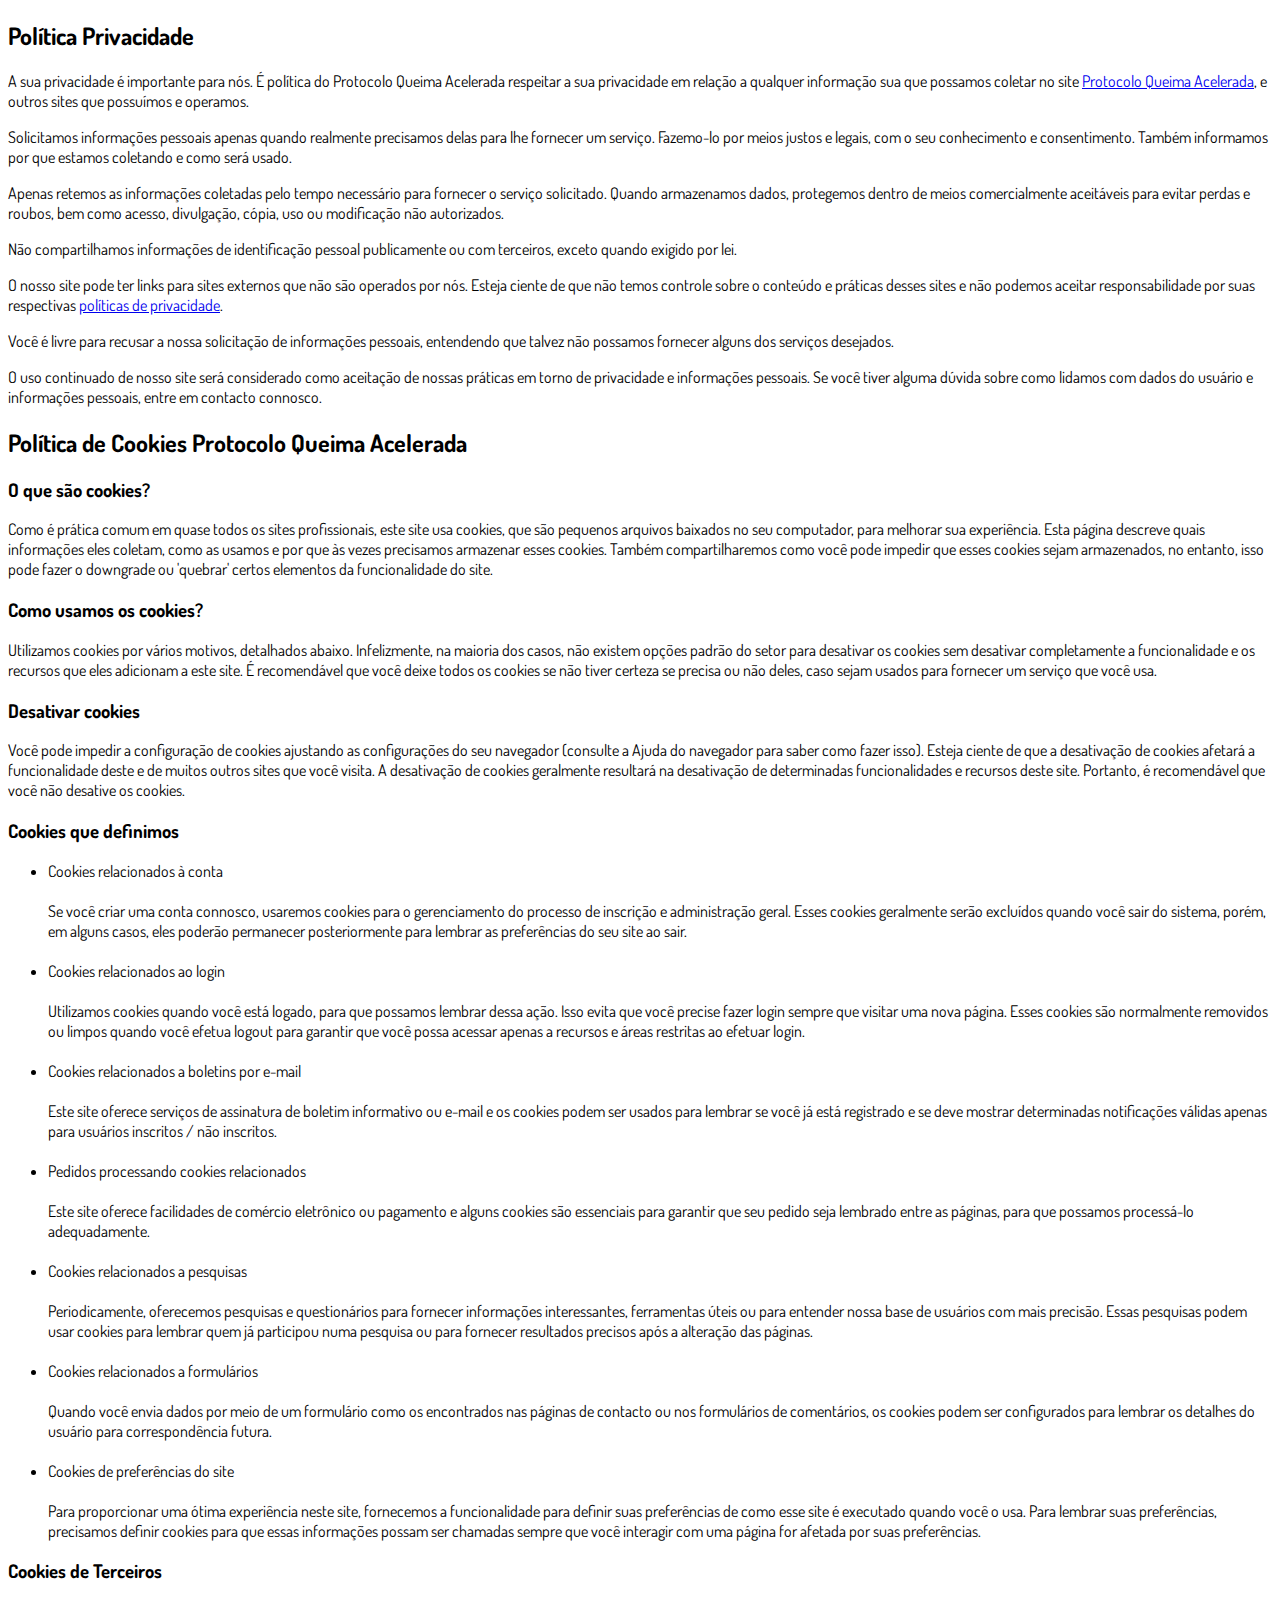
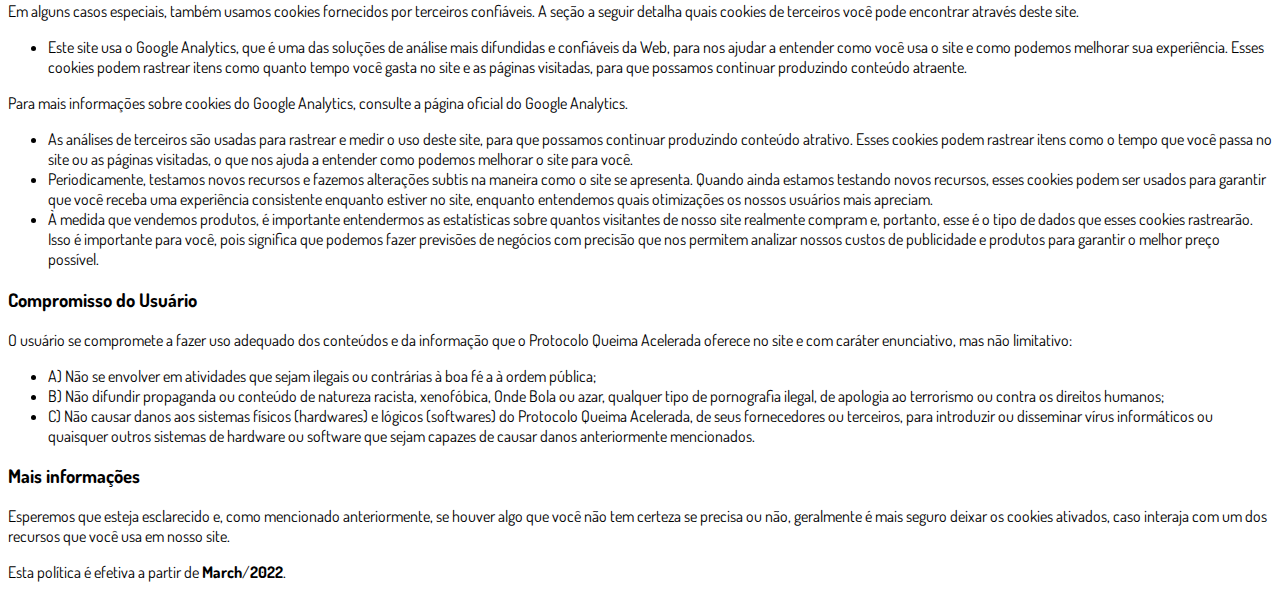
==== privacidade.html @ 5c87502e "Add files via upload" ====
<!DOCTYPE html>
<html lang="pt-br">
  <head>
    <meta charset="utf-8">
    <meta name="viewport" content="width=device-width, initial-scale=1, shrink-to-fit=no">

    <link rel="stylesheet" href="https://stackpath.bootstrapcdn.com/bootstrap/4.1.3/css/bootstrap.min.css" integrity="sha384-MCw98/SFnGE8fJT3GXwEOngsV7Zt27NXFoaoApmYm81iuXoPkFOJwJ8ERdknLPMO" crossorigin="anonymous">

    <link rel="preconnect" href="https://fonts.googleapis.com">
    <link rel="preconnect" href="https://fonts.gstatic.com" crossorigin>
    <link href="https://fonts.googleapis.com/css2?family=Dosis:wght@200;300;400;500;600;700;800&display=swap" rel="stylesheet">
    
    <!-- Ícone da Página -->
    <link rel="shortcut icon" type="image/jpg" href="./assets/img/favicon.png">

    <!-- Título da Página -->
    <title>Política de Privacidade | Protocolo Queima Acelerada</title>
    
    <style type="text/css">
      body {
        font-family: 'Dosis', sans-serif;
      }
    </style>

  </head>
  <body>
    
    <div class="container py-5">
      <div class="row justify-content-center">
        <div class="col-lg-8">
          <h2>Política Privacidade</h2>                    <p>A sua privacidade é importante para nós. É política do Protocolo Queima Acelerada respeitar a sua privacidade em relação a qualquer informação sua que possamos coletar no site <a href="#">Protocolo Queima Acelerada</a>, e outros sites que possuímos e operamos.</p>                    <p>Solicitamos informações pessoais apenas quando realmente precisamos delas para lhe fornecer um serviço. Fazemo-lo por meios justos e legais, com o seu conhecimento e consentimento. Também informamos por que estamos coletando e como será usado.                    </p>                    <p>Apenas retemos as informações coletadas pelo tempo necessário para fornecer o serviço solicitado. Quando armazenamos dados, protegemos dentro de meios comercialmente aceitáveis ​​para evitar perdas e roubos, bem como acesso, divulgação, cópia, uso ou                        modificação não autorizados.</p>                    <p>Não compartilhamos informações de identificação pessoal publicamente ou com terceiros, exceto quando exigido por lei.</p>                    <p>O nosso site pode ter links para sites externos que não são operados por nós. Esteja ciente de que não temos controle sobre o conteúdo e práticas desses sites e não podemos aceitar responsabilidade por suas respectivas <a href='https://politicaprivacidade.com' target='_BLANK'>políticas de privacidade</a>.                    </p>                    <p>Você é livre para recusar a nossa solicitação de informações pessoais, entendendo que talvez não possamos fornecer alguns dos serviços desejados.</p>                    <p>O uso continuado de nosso site será considerado como aceitação de nossas práticas em torno de privacidade e informações pessoais. Se você tiver alguma dúvida sobre como lidamos com dados do usuário e informações pessoais, entre em contacto connosco.</p>                    <h2>Política de Cookies Protocolo Queima Acelerada</h2>                    <h3>O que são cookies?</h3>                    <p>Como é prática comum em quase todos os sites profissionais, este site usa cookies, que são pequenos arquivos baixados no seu computador, para melhorar sua experiência. Esta página descreve quais informações eles coletam, como as usamos e por que às vezes                        precisamos armazenar esses cookies. Também compartilharemos como você pode impedir que esses cookies sejam armazenados, no entanto, isso pode fazer o downgrade ou 'quebrar' certos elementos da funcionalidade do site.</p>                    <h3>Como usamos os cookies?</h3>                    <p>Utilizamos cookies por vários motivos, detalhados abaixo. Infelizmente, na maioria dos casos, não existem opções padrão do setor para desativar os cookies sem desativar completamente a funcionalidade e os recursos que eles adicionam a este site. É recomendável                        que você deixe todos os cookies se não tiver certeza se precisa ou não deles, caso sejam usados ​​para fornecer um serviço que você usa.</p>                    <h3>Desativar cookies</h3>                    <p>Você pode impedir a configuração de cookies ajustando as configurações do seu navegador (consulte a Ajuda do navegador para saber como fazer isso). Esteja ciente de que a desativação de cookies afetará a funcionalidade deste e de muitos outros sites que                        você visita. A desativação de cookies geralmente resultará na desativação de determinadas funcionalidades e recursos deste site. Portanto, é recomendável que você não desative os cookies.</p>                    <h3>Cookies que definimos</h3>                    <ul>                        <li>                            Cookies relacionados à conta<br><br> Se você criar uma conta connosco, usaremos cookies para o gerenciamento do processo de inscrição e administração geral. Esses cookies geralmente serão excluídos quando você sair do sistema, porém, em alguns                            casos, eles poderão permanecer posteriormente para lembrar as preferências do seu site ao sair.<br><br>                        </li>                        <li>                            Cookies relacionados ao login<br><br> Utilizamos cookies quando você está logado, para que possamos lembrar dessa ação. Isso evita que você precise fazer login sempre que visitar uma nova página. Esses cookies são normalmente removidos ou limpos                            quando você efetua logout para garantir que você possa acessar apenas a recursos e áreas restritas ao efetuar login.<br><br>                        </li>                        <li>                            Cookies relacionados a boletins por e-mail<br><br> Este site oferece serviços de assinatura de boletim informativo ou e-mail e os cookies podem ser usados ​​para lembrar se você já está registrado e se deve mostrar determinadas notificações                            válidas apenas para usuários inscritos / não inscritos.<br><br>                        </li>                        <li>                            Pedidos processando cookies relacionados<br><br> Este site oferece facilidades de comércio eletrônico ou pagamento e alguns cookies são essenciais para garantir que seu pedido seja lembrado entre as páginas, para que possamos processá-lo adequadamente.<br><br>                        </li>                        <li>                            Cookies relacionados a pesquisas<br><br> Periodicamente, oferecemos pesquisas e questionários para fornecer informações interessantes, ferramentas úteis ou para entender nossa base de usuários com mais precisão. Essas pesquisas podem usar cookies                            para lembrar quem já participou numa pesquisa ou para fornecer resultados precisos após a alteração das páginas.<br><br>                        </li>                        <li>                            Cookies relacionados a formulários<br><br> Quando você envia dados por meio de um formulário como os encontrados nas páginas de contacto ou nos formulários de comentários, os cookies podem ser configurados para lembrar os detalhes do usuário                            para correspondência futura.<br><br>                        </li>                        <li>                            Cookies de preferências do site<br><br> Para proporcionar uma ótima experiência neste site, fornecemos a funcionalidade para definir suas preferências de como esse site é executado quando você o usa. Para lembrar suas preferências, precisamos                            definir cookies para que essas informações possam ser chamadas sempre que você interagir com uma página for afetada por suas preferências.<br>                        </li>                    </ul>                    <h3>Cookies de Terceiros</h3>                    <p>Em alguns casos especiais, também usamos cookies fornecidos por terceiros confiáveis. A seção a seguir detalha quais cookies de terceiros você pode encontrar através deste site.</p>                    <ul>                        <li>                            Este site usa o Google Analytics, que é uma das soluções de análise mais difundidas e confiáveis ​​da Web, para nos ajudar a entender como você usa o site e como podemos melhorar sua experiência. Esses cookies podem rastrear itens como quanto tempo                            você gasta no site e as páginas visitadas, para que possamos continuar produzindo conteúdo atraente.                        </li>                    </ul>                    <p>Para mais informações sobre cookies do Google Analytics, consulte a página oficial do Google Analytics.</p>                    <ul>                        <li>                            As análises de terceiros são usadas para rastrear e medir o uso deste site, para que possamos continuar produzindo conteúdo atrativo. Esses cookies podem rastrear itens como o tempo que você passa no site ou as páginas visitadas, o que nos ajuda a entender                            como podemos melhorar o site para você.</li>                        <li>                            Periodicamente, testamos novos recursos e fazemos alterações subtis na maneira como o site se apresenta. Quando ainda estamos testando novos recursos, esses cookies podem ser usados ​​para garantir que você receba uma experiência consistente enquanto                            estiver no site, enquanto entendemos quais otimizações os nossos usuários mais apreciam.</li>                        <li>                            À medida que vendemos produtos, é importante entendermos as estatísticas sobre quantos visitantes de nosso site realmente compram e, portanto, esse é o tipo de dados que esses cookies rastrearão. Isso é importante para você, pois significa que podemos                            fazer previsões de negócios com precisão que nos permitem analizar nossos custos de publicidade e produtos para garantir o melhor preço possível.</li>                                            </ul>                    <h3>Compromisso do Usuário</h3>                                <p>O usuário se compromete a fazer uso adequado dos conteúdos e da informação que o Protocolo Queima Acelerada oferece no site e com caráter enunciativo, mas não limitativo:</p>                                        <ul>                        <li>A) Não se envolver em atividades que sejam ilegais ou contrárias à boa fé a à ordem pública;</li>                        <li>B) Não difundir propaganda ou conteúdo de natureza racista, xenofóbica, <a style='color: inherit !important; text-decoration:none !important;' href='https://ondeapostar.pt/onde-da-a-bola/'>Onde Bola</a> ou azar, qualquer tipo de pornografia ilegal, de apologia ao terrorismo ou contra os direitos humanos;</li>                        <li>C) Não causar danos aos sistemas físicos (hardwares) e lógicos (softwares) do Protocolo Queima Acelerada, de seus fornecedores ou terceiros, para introduzir ou disseminar vírus informáticos ou quaisquer outros sistemas de hardware ou software que sejam capazes de causar danos anteriormente mencionados.</li>                    </ul>                                        <h3>Mais informações</h3>                    <p>Esperemos que esteja esclarecido e, como mencionado anteriormente, se houver algo que você não tem certeza se precisa ou não, geralmente é mais seguro deixar os cookies ativados, caso interaja com um dos recursos que você usa em nosso site.</p>                    <p>Esta política é efetiva a partir de <strong>March</strong>/<strong>2022</strong>.</p>
        </div>
      </div>
    </div>

    <script src="https://code.jquery.com/jquery-3.3.1.slim.min.js" integrity="sha384-q8i/X+965DzO0rT7abK41JStQIAqVgRVzpbzo5smXKp4YfRvH+8abtTE1Pi6jizo" crossorigin="anonymous"></script>
    <script src="https://cdnjs.cloudflare.com/ajax/libs/popper.js/1.14.3/umd/popper.min.js" integrity="sha384-ZMP7rVo3mIykV+2+9J3UJ46jBk0WLaUAdn689aCwoqbBJiSnjAK/l8WvCWPIPm49" crossorigin="anonymous"></script>
    <script src="https://stackpath.bootstrapcdn.com/bootstrap/4.1.3/js/bootstrap.min.js" integrity="sha384-ChfqqxuZUCnJSK3+MXmPNIyE6ZbWh2IMqE241rYiqJxyMiZ6OW/JmZQ5stwEULTy" crossorigin="anonymous"></script>
  </body>
</html>
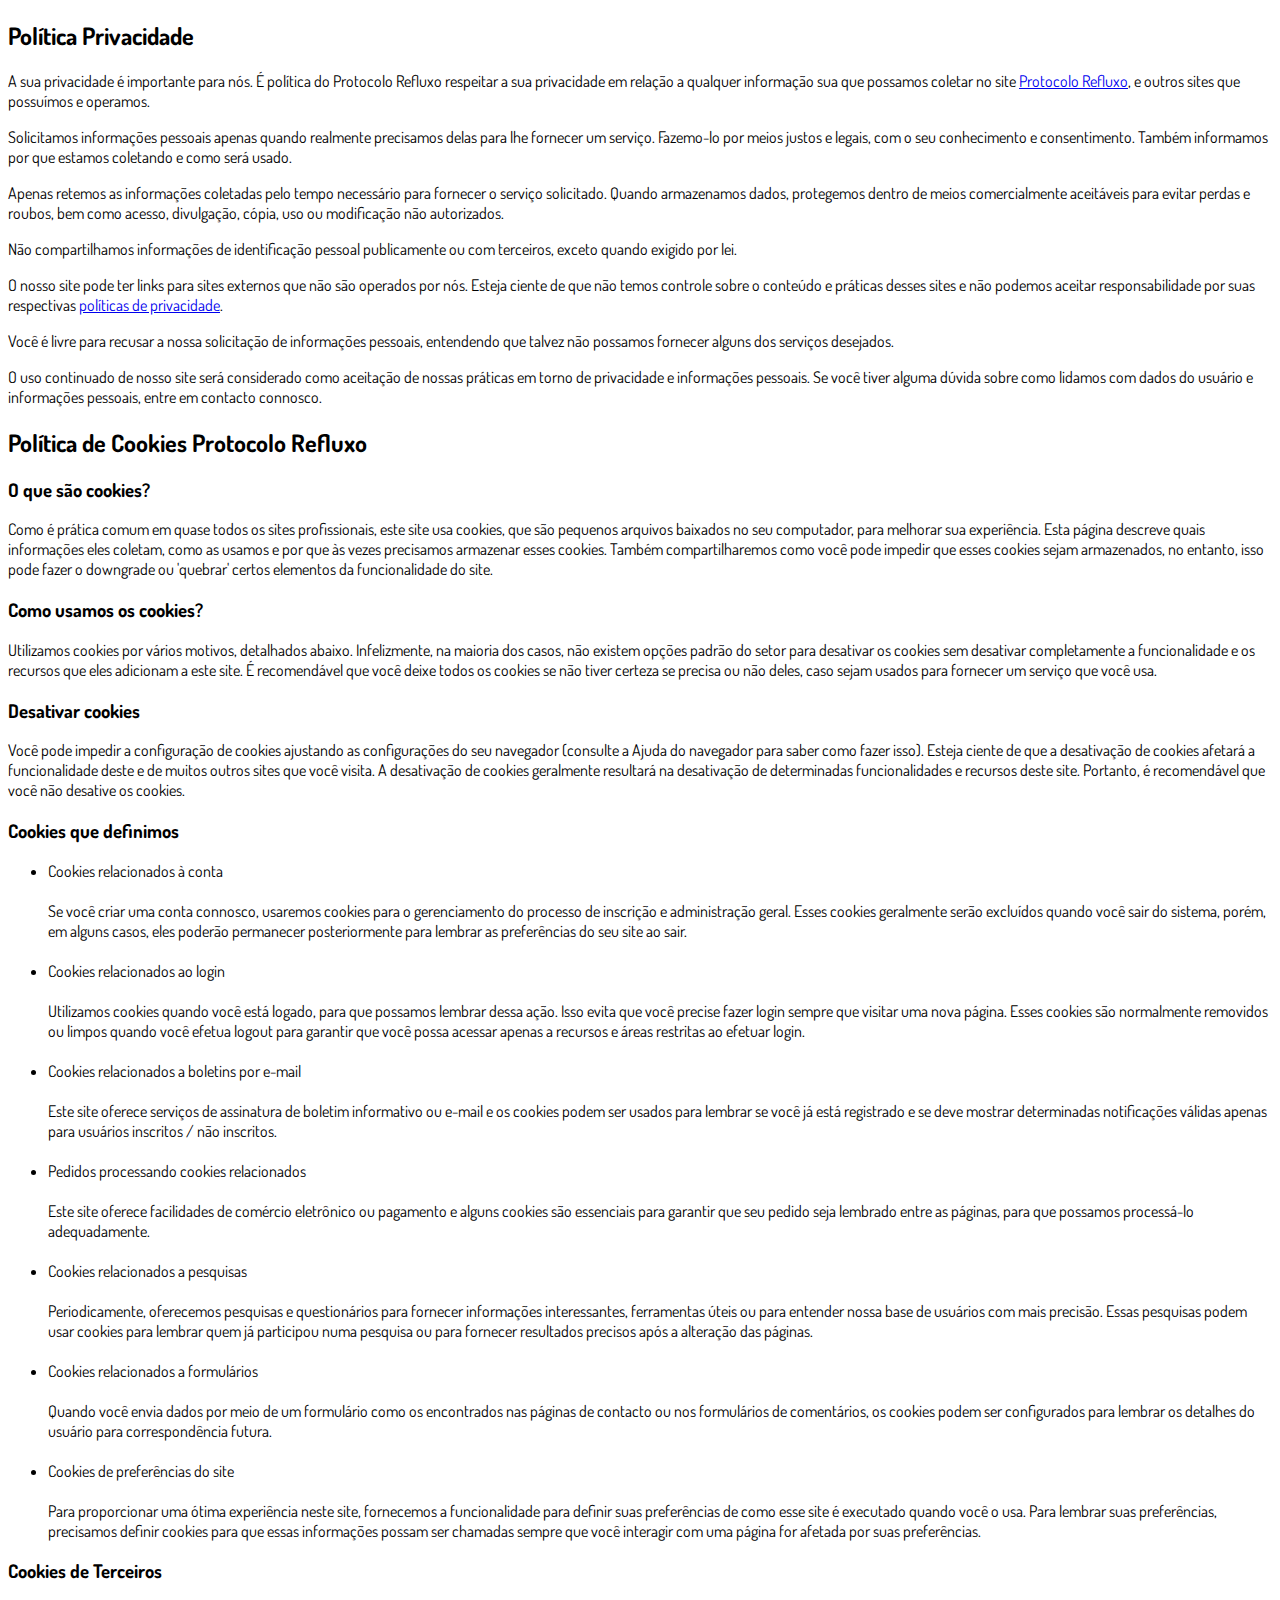
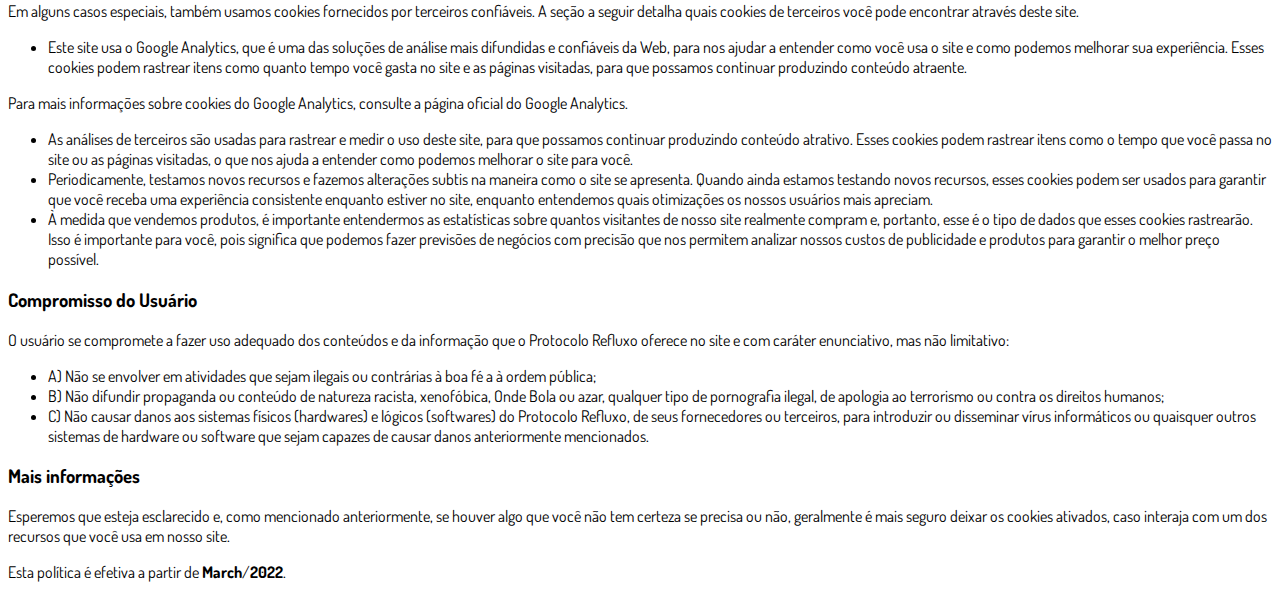
==== commit 63f42060: "Add files via upload" ====
--- a/privacidade.html
+++ b/privacidade.html
@@ -14,7 +14,7 @@
     <link rel="shortcut icon" type="image/jpg" href="./assets/img/favicon.png">
 
     <!-- Título da Página -->
-    <title>Política de Privacidade | Protocolo Queima Acelerada</title>
+    <title>Política de Privacidade | Protocolo Refluxo</title>
     
     <style type="text/css">
       body {
@@ -28,7 +28,7 @@
     <div class="container py-5">
       <div class="row justify-content-center">
         <div class="col-lg-8">
-          <h2>Política Privacidade</h2>                    <p>A sua privacidade é importante para nós. É política do Protocolo Queima Acelerada respeitar a sua privacidade em relação a qualquer informação sua que possamos coletar no site <a href="#">Protocolo Queima Acelerada</a>, e outros sites que possuímos e operamos.</p>                    <p>Solicitamos informações pessoais apenas quando realmente precisamos delas para lhe fornecer um serviço. Fazemo-lo por meios justos e legais, com o seu conhecimento e consentimento. Também informamos por que estamos coletando e como será usado.                    </p>                    <p>Apenas retemos as informações coletadas pelo tempo necessário para fornecer o serviço solicitado. Quando armazenamos dados, protegemos dentro de meios comercialmente aceitáveis ​​para evitar perdas e roubos, bem como acesso, divulgação, cópia, uso ou                        modificação não autorizados.</p>                    <p>Não compartilhamos informações de identificação pessoal publicamente ou com terceiros, exceto quando exigido por lei.</p>                    <p>O nosso site pode ter links para sites externos que não são operados por nós. Esteja ciente de que não temos controle sobre o conteúdo e práticas desses sites e não podemos aceitar responsabilidade por suas respectivas <a href='https://politicaprivacidade.com' target='_BLANK'>políticas de privacidade</a>.                    </p>                    <p>Você é livre para recusar a nossa solicitação de informações pessoais, entendendo que talvez não possamos fornecer alguns dos serviços desejados.</p>                    <p>O uso continuado de nosso site será considerado como aceitação de nossas práticas em torno de privacidade e informações pessoais. Se você tiver alguma dúvida sobre como lidamos com dados do usuário e informações pessoais, entre em contacto connosco.</p>                    <h2>Política de Cookies Protocolo Queima Acelerada</h2>                    <h3>O que são cookies?</h3>                    <p>Como é prática comum em quase todos os sites profissionais, este site usa cookies, que são pequenos arquivos baixados no seu computador, para melhorar sua experiência. Esta página descreve quais informações eles coletam, como as usamos e por que às vezes                        precisamos armazenar esses cookies. Também compartilharemos como você pode impedir que esses cookies sejam armazenados, no entanto, isso pode fazer o downgrade ou 'quebrar' certos elementos da funcionalidade do site.</p>                    <h3>Como usamos os cookies?</h3>                    <p>Utilizamos cookies por vários motivos, detalhados abaixo. Infelizmente, na maioria dos casos, não existem opções padrão do setor para desativar os cookies sem desativar completamente a funcionalidade e os recursos que eles adicionam a este site. É recomendável                        que você deixe todos os cookies se não tiver certeza se precisa ou não deles, caso sejam usados ​​para fornecer um serviço que você usa.</p>                    <h3>Desativar cookies</h3>                    <p>Você pode impedir a configuração de cookies ajustando as configurações do seu navegador (consulte a Ajuda do navegador para saber como fazer isso). Esteja ciente de que a desativação de cookies afetará a funcionalidade deste e de muitos outros sites que                        você visita. A desativação de cookies geralmente resultará na desativação de determinadas funcionalidades e recursos deste site. Portanto, é recomendável que você não desative os cookies.</p>                    <h3>Cookies que definimos</h3>                    <ul>                        <li>                            Cookies relacionados à conta<br><br> Se você criar uma conta connosco, usaremos cookies para o gerenciamento do processo de inscrição e administração geral. Esses cookies geralmente serão excluídos quando você sair do sistema, porém, em alguns                            casos, eles poderão permanecer posteriormente para lembrar as preferências do seu site ao sair.<br><br>                        </li>                        <li>                            Cookies relacionados ao login<br><br> Utilizamos cookies quando você está logado, para que possamos lembrar dessa ação. Isso evita que você precise fazer login sempre que visitar uma nova página. Esses cookies são normalmente removidos ou limpos                            quando você efetua logout para garantir que você possa acessar apenas a recursos e áreas restritas ao efetuar login.<br><br>                        </li>                        <li>                            Cookies relacionados a boletins por e-mail<br><br> Este site oferece serviços de assinatura de boletim informativo ou e-mail e os cookies podem ser usados ​​para lembrar se você já está registrado e se deve mostrar determinadas notificações                            válidas apenas para usuários inscritos / não inscritos.<br><br>                        </li>                        <li>                            Pedidos processando cookies relacionados<br><br> Este site oferece facilidades de comércio eletrônico ou pagamento e alguns cookies são essenciais para garantir que seu pedido seja lembrado entre as páginas, para que possamos processá-lo adequadamente.<br><br>                        </li>                        <li>                            Cookies relacionados a pesquisas<br><br> Periodicamente, oferecemos pesquisas e questionários para fornecer informações interessantes, ferramentas úteis ou para entender nossa base de usuários com mais precisão. Essas pesquisas podem usar cookies                            para lembrar quem já participou numa pesquisa ou para fornecer resultados precisos após a alteração das páginas.<br><br>                        </li>                        <li>                            Cookies relacionados a formulários<br><br> Quando você envia dados por meio de um formulário como os encontrados nas páginas de contacto ou nos formulários de comentários, os cookies podem ser configurados para lembrar os detalhes do usuário                            para correspondência futura.<br><br>                        </li>                        <li>                            Cookies de preferências do site<br><br> Para proporcionar uma ótima experiência neste site, fornecemos a funcionalidade para definir suas preferências de como esse site é executado quando você o usa. Para lembrar suas preferências, precisamos                            definir cookies para que essas informações possam ser chamadas sempre que você interagir com uma página for afetada por suas preferências.<br>                        </li>                    </ul>                    <h3>Cookies de Terceiros</h3>                    <p>Em alguns casos especiais, também usamos cookies fornecidos por terceiros confiáveis. A seção a seguir detalha quais cookies de terceiros você pode encontrar através deste site.</p>                    <ul>                        <li>                            Este site usa o Google Analytics, que é uma das soluções de análise mais difundidas e confiáveis ​​da Web, para nos ajudar a entender como você usa o site e como podemos melhorar sua experiência. Esses cookies podem rastrear itens como quanto tempo                            você gasta no site e as páginas visitadas, para que possamos continuar produzindo conteúdo atraente.                        </li>                    </ul>                    <p>Para mais informações sobre cookies do Google Analytics, consulte a página oficial do Google Analytics.</p>                    <ul>                        <li>                            As análises de terceiros são usadas para rastrear e medir o uso deste site, para que possamos continuar produzindo conteúdo atrativo. Esses cookies podem rastrear itens como o tempo que você passa no site ou as páginas visitadas, o que nos ajuda a entender                            como podemos melhorar o site para você.</li>                        <li>                            Periodicamente, testamos novos recursos e fazemos alterações subtis na maneira como o site se apresenta. Quando ainda estamos testando novos recursos, esses cookies podem ser usados ​​para garantir que você receba uma experiência consistente enquanto                            estiver no site, enquanto entendemos quais otimizações os nossos usuários mais apreciam.</li>                        <li>                            À medida que vendemos produtos, é importante entendermos as estatísticas sobre quantos visitantes de nosso site realmente compram e, portanto, esse é o tipo de dados que esses cookies rastrearão. Isso é importante para você, pois significa que podemos                            fazer previsões de negócios com precisão que nos permitem analizar nossos custos de publicidade e produtos para garantir o melhor preço possível.</li>                                            </ul>                    <h3>Compromisso do Usuário</h3>                                <p>O usuário se compromete a fazer uso adequado dos conteúdos e da informação que o Protocolo Queima Acelerada oferece no site e com caráter enunciativo, mas não limitativo:</p>                                        <ul>                        <li>A) Não se envolver em atividades que sejam ilegais ou contrárias à boa fé a à ordem pública;</li>                        <li>B) Não difundir propaganda ou conteúdo de natureza racista, xenofóbica, <a style='color: inherit !important; text-decoration:none !important;' href='https://ondeapostar.pt/onde-da-a-bola/'>Onde Bola</a> ou azar, qualquer tipo de pornografia ilegal, de apologia ao terrorismo ou contra os direitos humanos;</li>                        <li>C) Não causar danos aos sistemas físicos (hardwares) e lógicos (softwares) do Protocolo Queima Acelerada, de seus fornecedores ou terceiros, para introduzir ou disseminar vírus informáticos ou quaisquer outros sistemas de hardware ou software que sejam capazes de causar danos anteriormente mencionados.</li>                    </ul>                                        <h3>Mais informações</h3>                    <p>Esperemos que esteja esclarecido e, como mencionado anteriormente, se houver algo que você não tem certeza se precisa ou não, geralmente é mais seguro deixar os cookies ativados, caso interaja com um dos recursos que você usa em nosso site.</p>                    <p>Esta política é efetiva a partir de <strong>March</strong>/<strong>2022</strong>.</p>
+          <h2>Política Privacidade</h2>                    <p>A sua privacidade é importante para nós. É política do Protocolo Refluxo respeitar a sua privacidade em relação a qualquer informação sua que possamos coletar no site <a href="#">Protocolo Refluxo</a>, e outros sites que possuímos e operamos.</p>                    <p>Solicitamos informações pessoais apenas quando realmente precisamos delas para lhe fornecer um serviço. Fazemo-lo por meios justos e legais, com o seu conhecimento e consentimento. Também informamos por que estamos coletando e como será usado.                    </p>                    <p>Apenas retemos as informações coletadas pelo tempo necessário para fornecer o serviço solicitado. Quando armazenamos dados, protegemos dentro de meios comercialmente aceitáveis ​​para evitar perdas e roubos, bem como acesso, divulgação, cópia, uso ou                        modificação não autorizados.</p>                    <p>Não compartilhamos informações de identificação pessoal publicamente ou com terceiros, exceto quando exigido por lei.</p>                    <p>O nosso site pode ter links para sites externos que não são operados por nós. Esteja ciente de que não temos controle sobre o conteúdo e práticas desses sites e não podemos aceitar responsabilidade por suas respectivas <a href='https://politicaprivacidade.com' target='_BLANK'>políticas de privacidade</a>.                    </p>                    <p>Você é livre para recusar a nossa solicitação de informações pessoais, entendendo que talvez não possamos fornecer alguns dos serviços desejados.</p>                    <p>O uso continuado de nosso site será considerado como aceitação de nossas práticas em torno de privacidade e informações pessoais. Se você tiver alguma dúvida sobre como lidamos com dados do usuário e informações pessoais, entre em contacto connosco.</p>                    <h2>Política de Cookies Protocolo Refluxo</h2>                    <h3>O que são cookies?</h3>                    <p>Como é prática comum em quase todos os sites profissionais, este site usa cookies, que são pequenos arquivos baixados no seu computador, para melhorar sua experiência. Esta página descreve quais informações eles coletam, como as usamos e por que às vezes                        precisamos armazenar esses cookies. Também compartilharemos como você pode impedir que esses cookies sejam armazenados, no entanto, isso pode fazer o downgrade ou 'quebrar' certos elementos da funcionalidade do site.</p>                    <h3>Como usamos os cookies?</h3>                    <p>Utilizamos cookies por vários motivos, detalhados abaixo. Infelizmente, na maioria dos casos, não existem opções padrão do setor para desativar os cookies sem desativar completamente a funcionalidade e os recursos que eles adicionam a este site. É recomendável                        que você deixe todos os cookies se não tiver certeza se precisa ou não deles, caso sejam usados ​​para fornecer um serviço que você usa.</p>                    <h3>Desativar cookies</h3>                    <p>Você pode impedir a configuração de cookies ajustando as configurações do seu navegador (consulte a Ajuda do navegador para saber como fazer isso). Esteja ciente de que a desativação de cookies afetará a funcionalidade deste e de muitos outros sites que                        você visita. A desativação de cookies geralmente resultará na desativação de determinadas funcionalidades e recursos deste site. Portanto, é recomendável que você não desative os cookies.</p>                    <h3>Cookies que definimos</h3>                    <ul>                        <li>                            Cookies relacionados à conta<br><br> Se você criar uma conta connosco, usaremos cookies para o gerenciamento do processo de inscrição e administração geral. Esses cookies geralmente serão excluídos quando você sair do sistema, porém, em alguns                            casos, eles poderão permanecer posteriormente para lembrar as preferências do seu site ao sair.<br><br>                        </li>                        <li>                            Cookies relacionados ao login<br><br> Utilizamos cookies quando você está logado, para que possamos lembrar dessa ação. Isso evita que você precise fazer login sempre que visitar uma nova página. Esses cookies são normalmente removidos ou limpos                            quando você efetua logout para garantir que você possa acessar apenas a recursos e áreas restritas ao efetuar login.<br><br>                        </li>                        <li>                            Cookies relacionados a boletins por e-mail<br><br> Este site oferece serviços de assinatura de boletim informativo ou e-mail e os cookies podem ser usados ​​para lembrar se você já está registrado e se deve mostrar determinadas notificações                            válidas apenas para usuários inscritos / não inscritos.<br><br>                        </li>                        <li>                            Pedidos processando cookies relacionados<br><br> Este site oferece facilidades de comércio eletrônico ou pagamento e alguns cookies são essenciais para garantir que seu pedido seja lembrado entre as páginas, para que possamos processá-lo adequadamente.<br><br>                        </li>                        <li>                            Cookies relacionados a pesquisas<br><br> Periodicamente, oferecemos pesquisas e questionários para fornecer informações interessantes, ferramentas úteis ou para entender nossa base de usuários com mais precisão. Essas pesquisas podem usar cookies                            para lembrar quem já participou numa pesquisa ou para fornecer resultados precisos após a alteração das páginas.<br><br>                        </li>                        <li>                            Cookies relacionados a formulários<br><br> Quando você envia dados por meio de um formulário como os encontrados nas páginas de contacto ou nos formulários de comentários, os cookies podem ser configurados para lembrar os detalhes do usuário                            para correspondência futura.<br><br>                        </li>                        <li>                            Cookies de preferências do site<br><br> Para proporcionar uma ótima experiência neste site, fornecemos a funcionalidade para definir suas preferências de como esse site é executado quando você o usa. Para lembrar suas preferências, precisamos                            definir cookies para que essas informações possam ser chamadas sempre que você interagir com uma página for afetada por suas preferências.<br>                        </li>                    </ul>                    <h3>Cookies de Terceiros</h3>                    <p>Em alguns casos especiais, também usamos cookies fornecidos por terceiros confiáveis. A seção a seguir detalha quais cookies de terceiros você pode encontrar através deste site.</p>                    <ul>                        <li>                            Este site usa o Google Analytics, que é uma das soluções de análise mais difundidas e confiáveis ​​da Web, para nos ajudar a entender como você usa o site e como podemos melhorar sua experiência. Esses cookies podem rastrear itens como quanto tempo                            você gasta no site e as páginas visitadas, para que possamos continuar produzindo conteúdo atraente.                        </li>                    </ul>                    <p>Para mais informações sobre cookies do Google Analytics, consulte a página oficial do Google Analytics.</p>                    <ul>                        <li>                            As análises de terceiros são usadas para rastrear e medir o uso deste site, para que possamos continuar produzindo conteúdo atrativo. Esses cookies podem rastrear itens como o tempo que você passa no site ou as páginas visitadas, o que nos ajuda a entender                            como podemos melhorar o site para você.</li>                        <li>                            Periodicamente, testamos novos recursos e fazemos alterações subtis na maneira como o site se apresenta. Quando ainda estamos testando novos recursos, esses cookies podem ser usados ​​para garantir que você receba uma experiência consistente enquanto                            estiver no site, enquanto entendemos quais otimizações os nossos usuários mais apreciam.</li>                        <li>                            À medida que vendemos produtos, é importante entendermos as estatísticas sobre quantos visitantes de nosso site realmente compram e, portanto, esse é o tipo de dados que esses cookies rastrearão. Isso é importante para você, pois significa que podemos                            fazer previsões de negócios com precisão que nos permitem analizar nossos custos de publicidade e produtos para garantir o melhor preço possível.</li>                                            </ul>                    <h3>Compromisso do Usuário</h3>                                <p>O usuário se compromete a fazer uso adequado dos conteúdos e da informação que o Protocolo Refluxo oferece no site e com caráter enunciativo, mas não limitativo:</p>                                        <ul>                        <li>A) Não se envolver em atividades que sejam ilegais ou contrárias à boa fé a à ordem pública;</li>                        <li>B) Não difundir propaganda ou conteúdo de natureza racista, xenofóbica, <a style='color: inherit !important; text-decoration:none !important;' href='https://ondeapostar.pt/onde-da-a-bola/'>Onde Bola</a> ou azar, qualquer tipo de pornografia ilegal, de apologia ao terrorismo ou contra os direitos humanos;</li>                        <li>C) Não causar danos aos sistemas físicos (hardwares) e lógicos (softwares) do Protocolo Refluxo, de seus fornecedores ou terceiros, para introduzir ou disseminar vírus informáticos ou quaisquer outros sistemas de hardware ou software que sejam capazes de causar danos anteriormente mencionados.</li>                    </ul>                                        <h3>Mais informações</h3>                    <p>Esperemos que esteja esclarecido e, como mencionado anteriormente, se houver algo que você não tem certeza se precisa ou não, geralmente é mais seguro deixar os cookies ativados, caso interaja com um dos recursos que você usa em nosso site.</p>                    <p>Esta política é efetiva a partir de <strong>March</strong>/<strong>2022</strong>.</p>
         </div>
       </div>
     </div>
